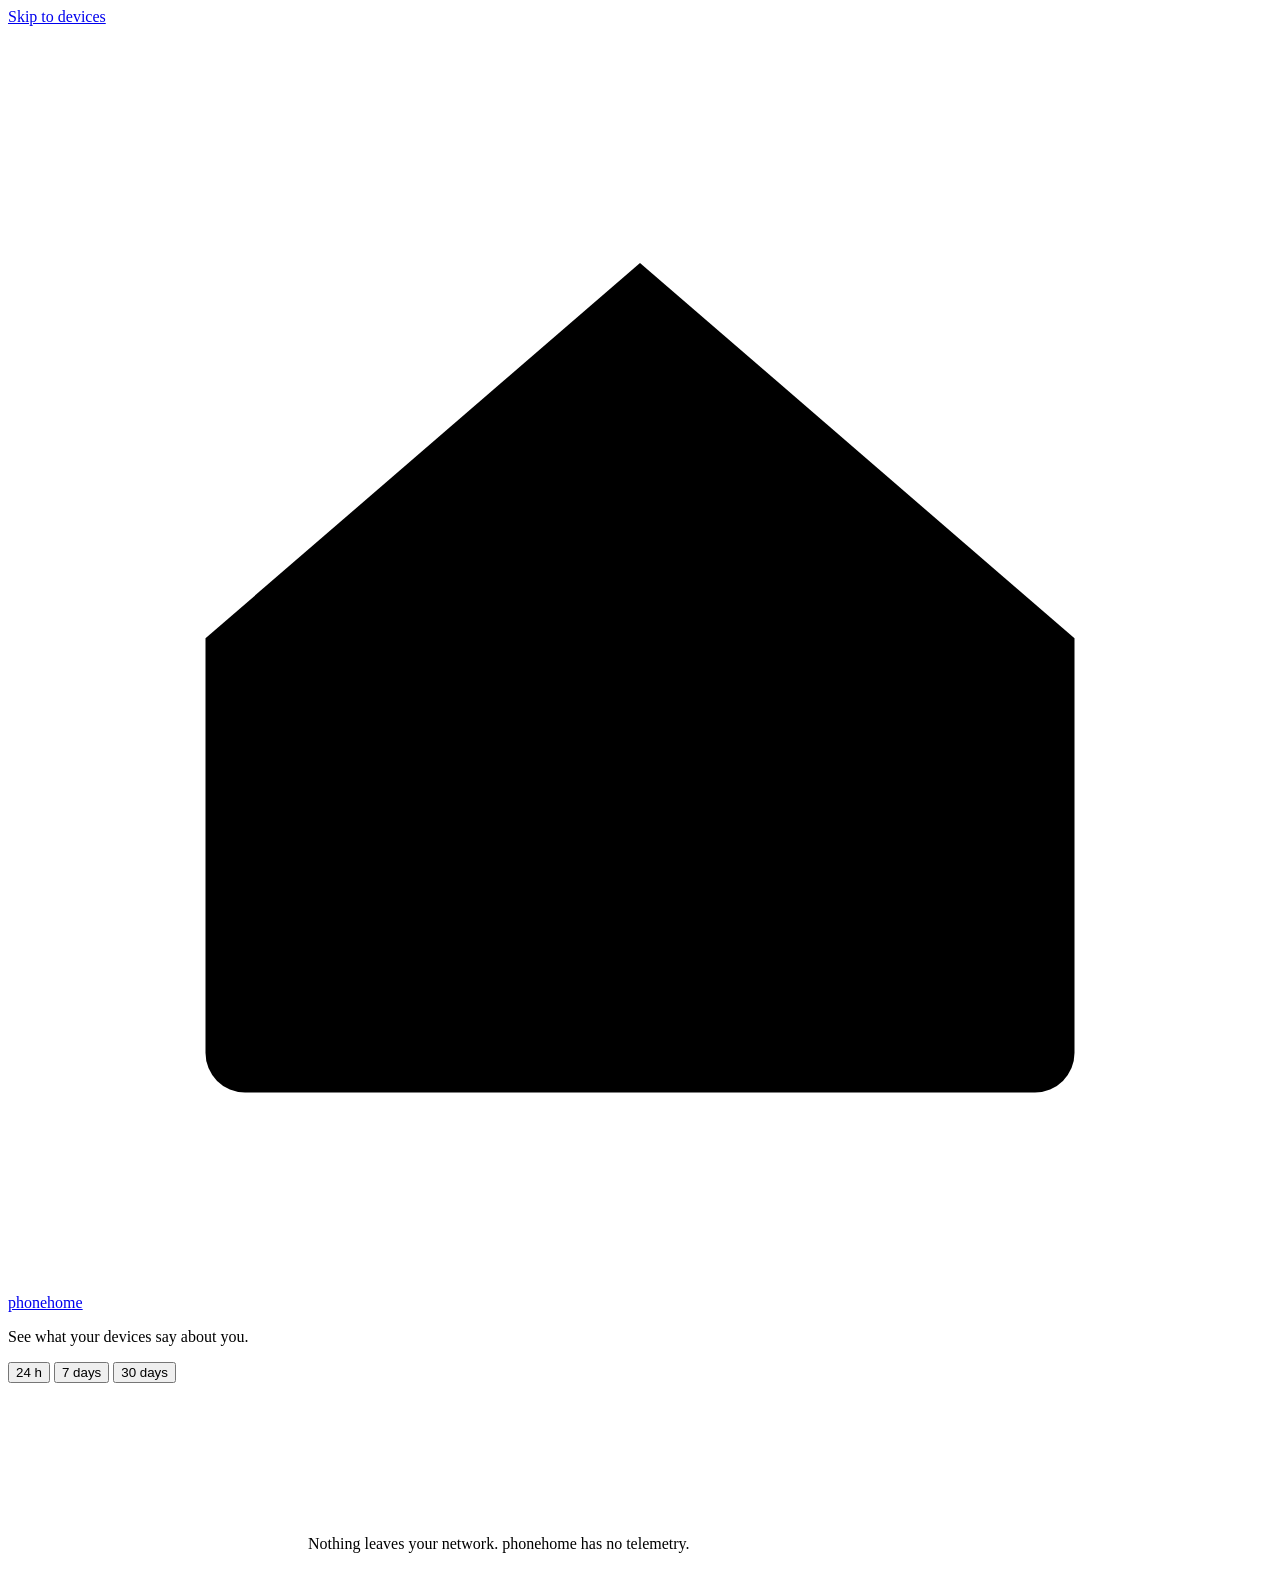
==== internal/web/static/index.html @ 764e71f4 "phonehome: see what your devices say about you A self-hosted tool that reads the DNS logs of Pi-hole" ====
<!doctype html>
<html lang="en">
<head>
<meta charset="utf-8">
<meta name="viewport" content="width=device-width, initial-scale=1">
<meta name="color-scheme" content="light dark">
<meta name="referrer" content="no-referrer">
<title>phonehome</title>
<link rel="icon" href="assets/favicon.svg" type="image/svg+xml">
<link rel="stylesheet" href="assets/app.css">
<script src="assets/app.js" defer></script>
</head>
<body>
<a class="skip" href="#devices">Skip to devices</a>
<header class="masthead wrap">
  <div class="brand">
    <a class="wordmark" href="./" aria-label="phonehome, home">
      <svg class="logo" viewBox="0 0 32 32" aria-hidden="true"><path d="M5 15.5 16 6l11 9.5V26a1 1 0 0 1-1 1H6a1 1 0 0 1-1-1z"/><path class="logo-wave" d="M12.5 19.5a5 5 0 0 1 7 0M10 16.8a8.5 8.5 0 0 1 12 0"/><circle cx="16" cy="22.6" r="1.4"/></svg>
      <span>phonehome</span>
    </a>
    <p class="tagline">See what your devices say about you.</p>
  </div>
  <div class="period" role="radiogroup" aria-label="Time period">
    <button type="button" role="radio" data-days="1">24 h</button>
    <button type="button" role="radio" data-days="7">7 days</button>
    <button type="button" role="radio" data-days="30">30 days</button>
  </div>
</header>

<main class="wrap" id="main">
  <div id="banner"></div>
  <section id="hero" class="hero" aria-live="polite">
    <div class="loading"><span class="skeleton w60"></span><span class="skeleton w40"></span><span class="skeleton bar"></span></div>
  </section>
  <section id="devices" class="devices" tabindex="-1" aria-labelledby="devices-title"></section>
  <noscript><p class="notice">phonehome's dashboard needs JavaScript. The JSON API is at <a href="api/report">api/report</a>.</p></noscript>
</main>

<footer class="wrap">
  <div class="footer">
    <div id="health" class="health"></div>
    <p class="promise"><svg class="ico" aria-hidden="true"><use href="assets/icons.svg#lock"/></svg>Nothing leaves your network. phonehome has no telemetry.</p>
  </div>
</footer>

<dialog id="drawer" class="drawer" aria-labelledby="drawer-title"></dialog>
<dialog id="receipt" class="modal" aria-labelledby="receipt-title"></dialog>
<div id="toast" class="toast" role="status" aria-live="polite"></div>
</body>
</html>
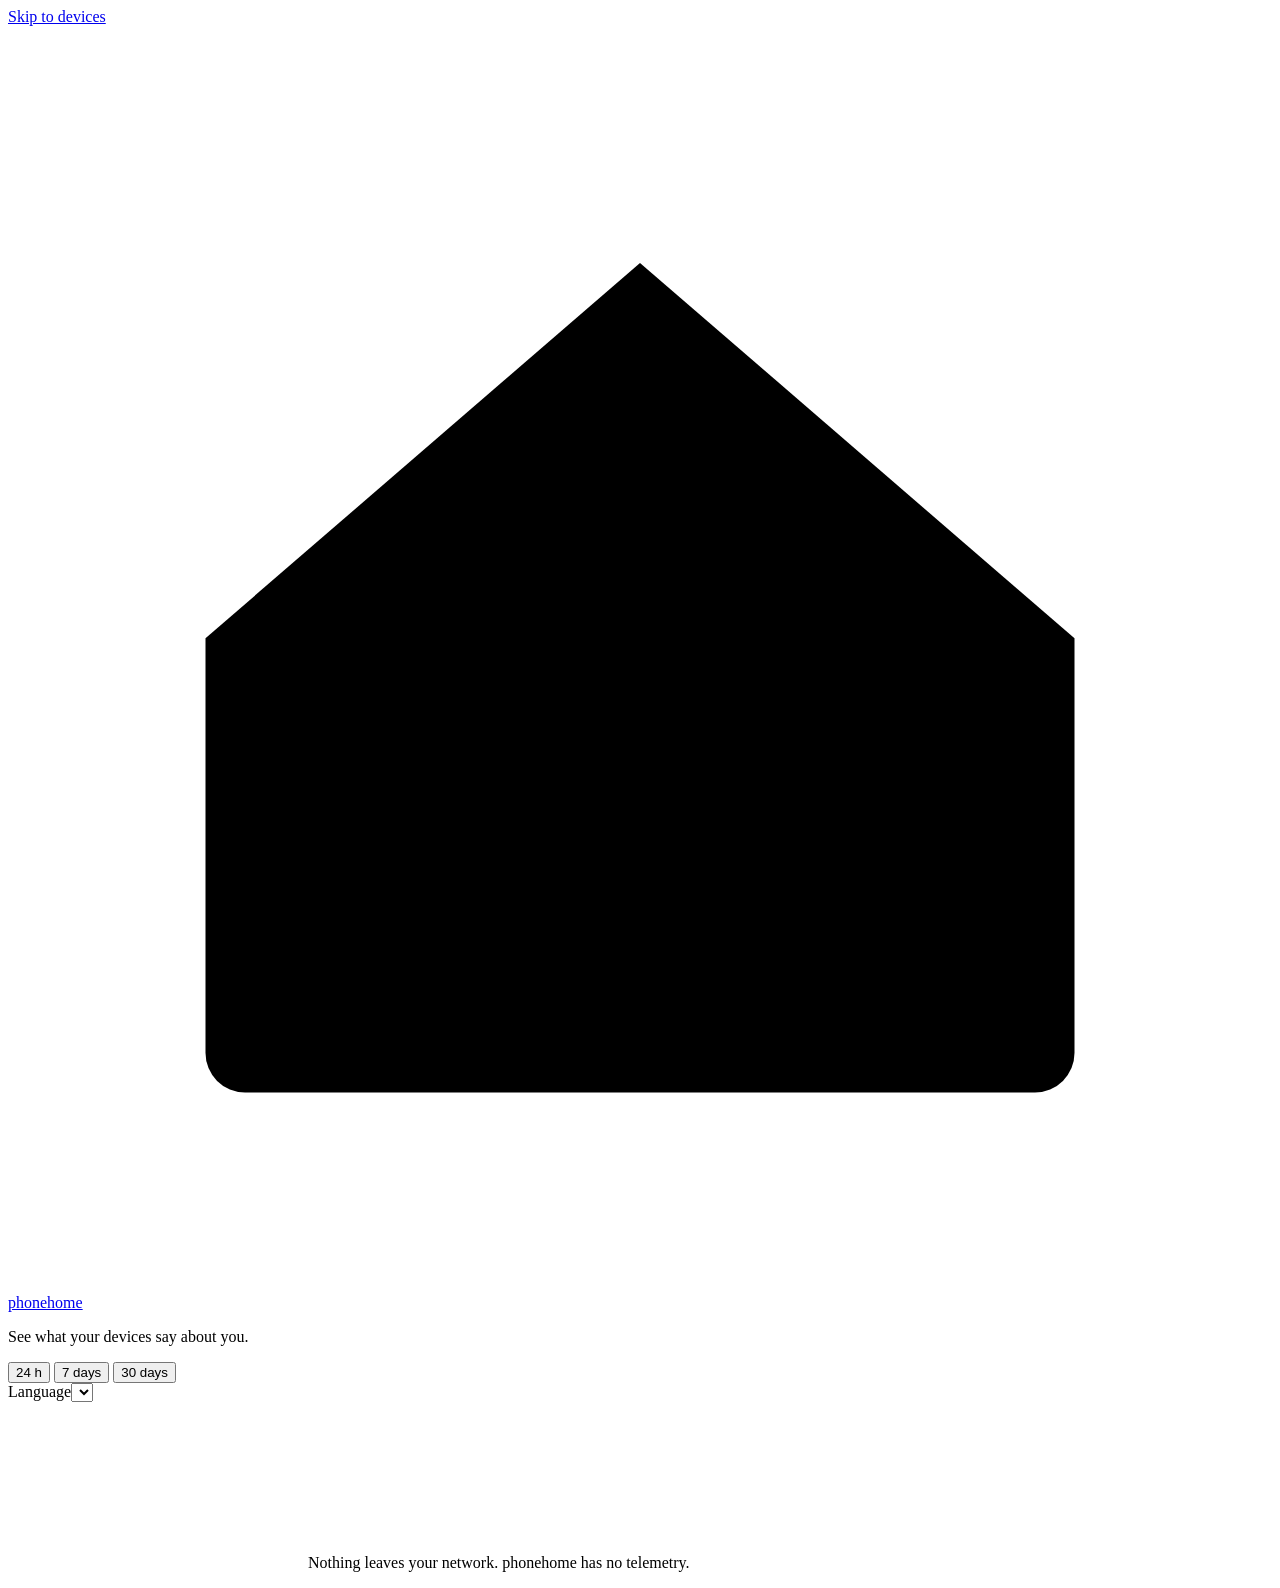
==== commit 02d7a5ef: "Dashboard: five languages, full domain table, exports, accessibility Languages: - Every dashboard st" ====
--- a/internal/web/static/index.html
+++ b/internal/web/static/index.html
@@ -8,22 +8,26 @@
 <title>phonehome</title>
 <link rel="icon" href="assets/favicon.svg" type="image/svg+xml">
 <link rel="stylesheet" href="assets/app.css">
+<script src="assets/i18n.js" defer></script>
 <script src="assets/app.js" defer></script>
 </head>
 <body>
-<a class="skip" href="#devices">Skip to devices</a>
+<a class="skip" href="#devices" data-i18n="skip">Skip to devices</a>
 <header class="masthead wrap">
   <div class="brand">
-    <a class="wordmark" href="./" aria-label="phonehome, home">
+    <a class="wordmark" href="./" aria-label="phonehome, home" data-i18n-label="home">
       <svg class="logo" viewBox="0 0 32 32" aria-hidden="true"><path d="M5 15.5 16 6l11 9.5V26a1 1 0 0 1-1 1H6a1 1 0 0 1-1-1z"/><path class="logo-wave" d="M12.5 19.5a5 5 0 0 1 7 0M10 16.8a8.5 8.5 0 0 1 12 0"/><circle cx="16" cy="22.6" r="1.4"/></svg>
       <span>phonehome</span>
     </a>
-    <p class="tagline">See what your devices say about you.</p>
+    <p class="tagline" data-i18n="tagline">See what your devices say about you.</p>
   </div>
-  <div class="period" role="radiogroup" aria-label="Time period">
-    <button type="button" role="radio" data-days="1">24 h</button>
-    <button type="button" role="radio" data-days="7">7 days</button>
-    <button type="button" role="radio" data-days="30">30 days</button>
+  <div class="controls">
+    <div class="period" role="radiogroup" aria-label="Time period" data-i18n-label="period.label">
+      <button type="button" role="radio" data-days="1" data-i18n="period.1">24 h</button>
+      <button type="button" role="radio" data-days="7" data-i18n="period.7">7 days</button>
+      <button type="button" role="radio" data-days="30" data-i18n="period.30">30 days</button>
+    </div>
+    <label class="lang"><span class="visually-hidden" data-i18n="lang.label">Language</span><select id="lang"></select></label>
   </div>
 </header>
 
@@ -39,7 +43,7 @@
 <footer class="wrap">
   <div class="footer">
     <div id="health" class="health"></div>
-    <p class="promise"><svg class="ico" aria-hidden="true"><use href="assets/icons.svg#lock"/></svg>Nothing leaves your network. phonehome has no telemetry.</p>
+    <p class="promise"><svg class="ico" aria-hidden="true"><use href="assets/icons.svg#lock"/></svg><span data-i18n="footer.promise">Nothing leaves your network. phonehome has no telemetry.</span></p>
   </div>
 </footer>
 
